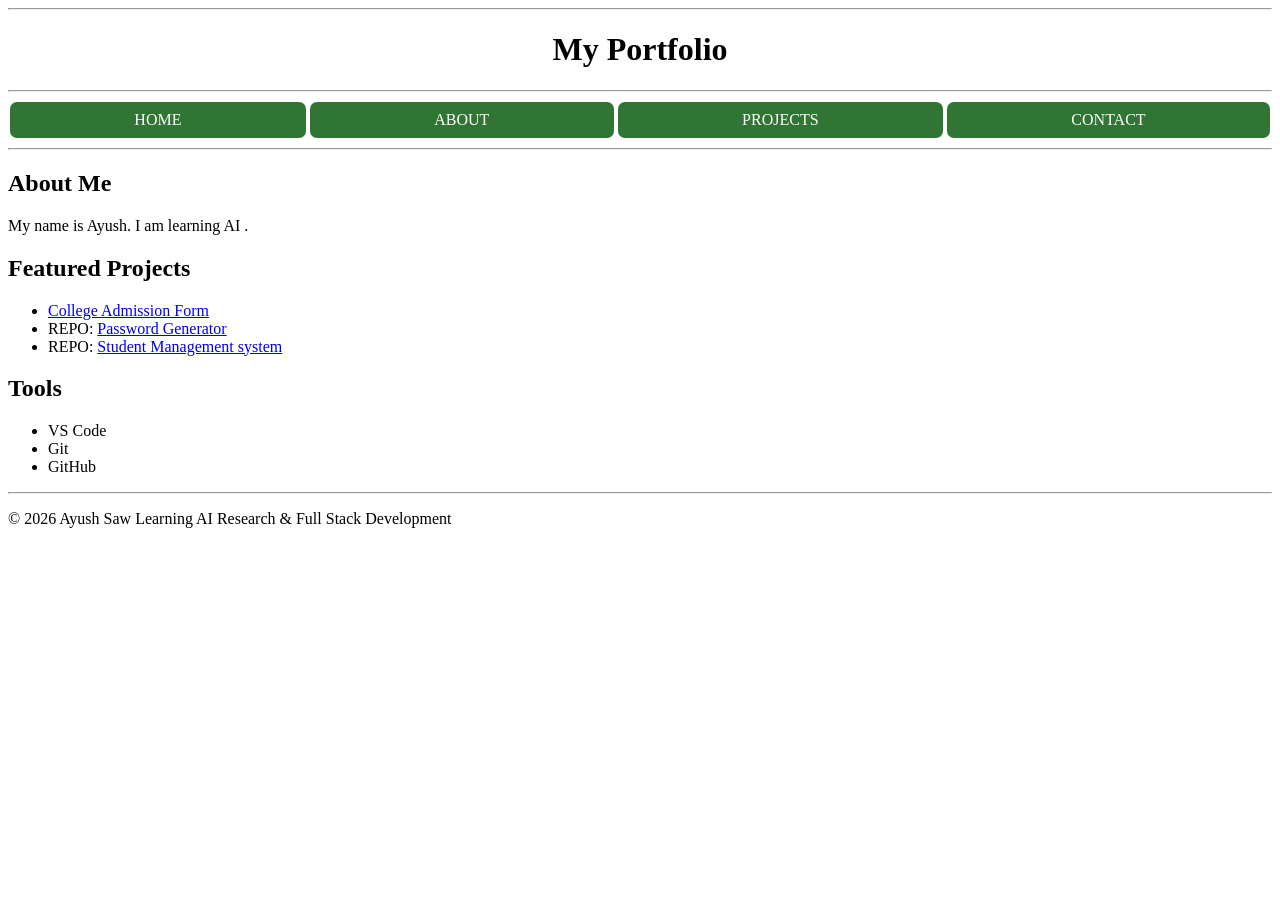
==== portfolio/index.html @ 356003f0 "Initial commit" ====
<!DOCTYPE html>
<html>
    <head>
        <meta charset="UTF-8">
        <meta name="viewport" content="width=device-width,initial-scale=1.0">
        <meta name="description" content="This website serves as my professional portfolio.
            It documents my learning journey, projects, and future research work.
            The portfolio will be continuously improved as I learn new technologies." >
        <meta name="author" content="Ayush Saw">
        
        <link rel="stylesheet" href="style.css">
        <title>AYUSH SAW PORTFOLIO</title> 
        
    </head>
    <body>
    <hr>
    <header>
        <h1 id="title">My Portfolio</h1>
        <hr>
        <nav id="navbar">
            <a href="index.html" class="card">HOME</a>
            <a href="about.html" class="card">ABOUT</a>
            <a href="projects.html" class="card">PROJECTS</a>
            <a href="contact.html" class="card">CONTACT</a>   
        </nav>
        <hr>
    </header>


    <main>
    <section class="about-me">
    <h2>About Me</h2>
    
    <p>My name is <span>Ayush</span>. 
        I am learning AI .</p>
    </section>
    
    
    
    <section class="featured-project">
        <h2>Featured Projects</h2>
        <ul>
            <li>
                <a href="../../PROJECT/collegeadmissionform/collegeadmissionform.html"> College Admission Form</a>
            </li>
            <li><label>REPO: </label><a href="https://github.com/mighty6319/JSCRIPT/blob/main/PROJECTS/passwordGenerator.js">Password Generator</a></li>
            <li><label>REPO: </label><a href="https://github.com/mighty6319/JSCRIPT/blob/main/PROJECTS/studentResultGenerator.js">Student Management system</a></li>
        </ul>
    </section>

    

    <section class="tools">
    <h2>Tools</h2>
    <ul>
        <li>VS Code</li>
        <li>Git</li>
        <li>GitHub</li>
    </ul>
    </section>
    </main>

    <footer>
        <hr>
        <p>&copy; 2026 Ayush Saw Learning AI Research & Full Stack Development</p>
    </footer>
    
    </body>
</html>
---- portfolio/style.css ----
h1{
    text-align: center;
}
#navbar{
    display: flex;
    justify-content: center;
    height: 40px;
    
}
.card{
    border-radius: 9px;
    align-items: center;
    justify-content: center;
    border: 2px solid rgb(252, 252, 253);
    background-color: rgba(49, 117, 52, 0.995);
    display: flex;
    flex-grow:1;
    color: white;
    text-decoration: none;
    transition: all 0.3s ease-in-out;
}
.card:hover{
    flex-grow: 5;
    align-self: stretch;
    
}
.card:active{
    
    transform: scale(0.8);
    background-color: rgba(99, 124, 101, 0.995);
}
.skill-table:hover{

    background-color: blueviolet;
}
.js:hover{
    background-color: gold;
    border: 2px solid white;
}

.completed{
    
    background-image: linear-gradient(to right, rgb(140, 194, 140), rgb(18, 105, 155));
}
.planned{
    background-image: linear-gradient(to right, rgb(239, 218, 79), rgb(231, 101, 50));
}
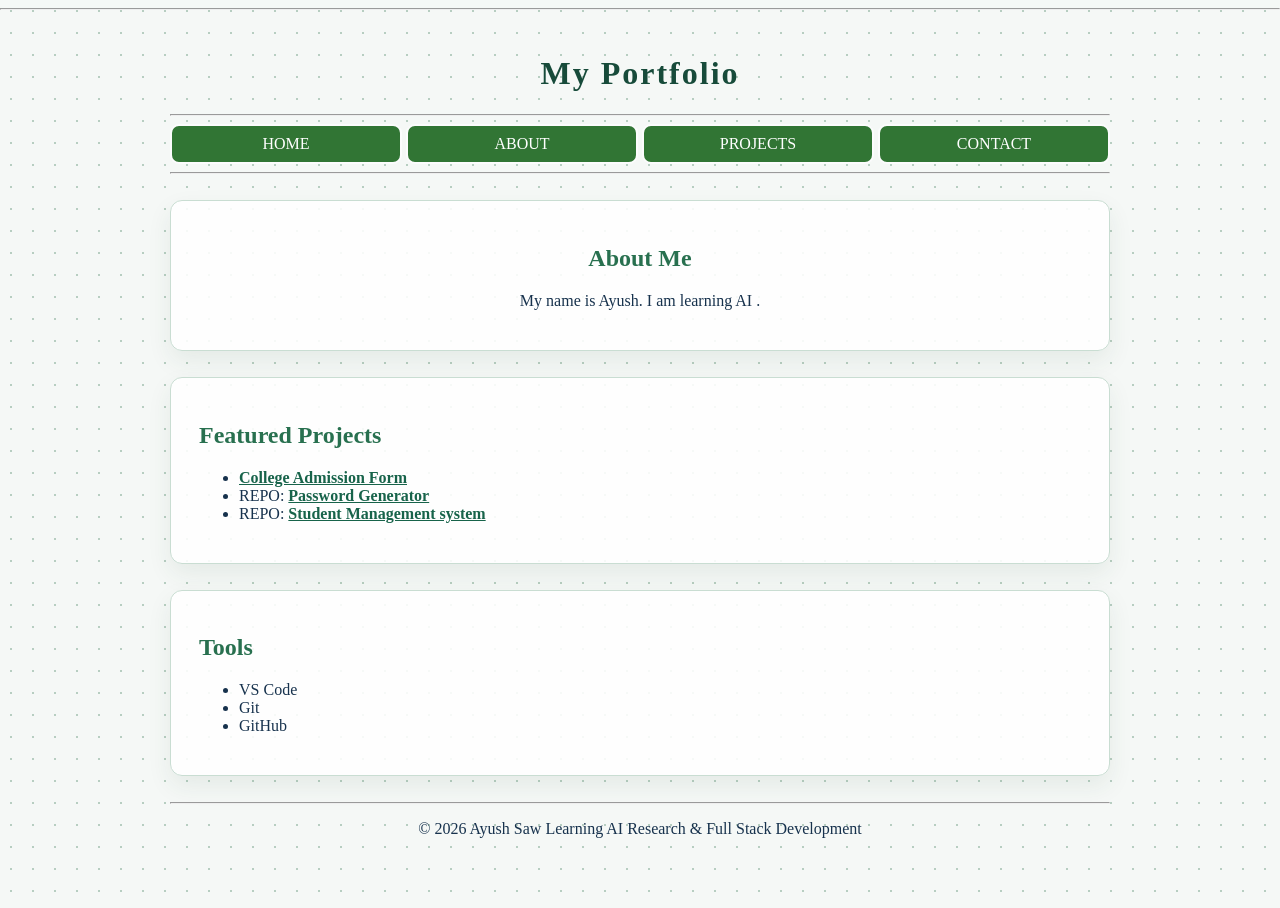
==== commit 7db76d4b: "refurnished the design" ====
--- a/portfolio/index.html
+++ b/portfolio/index.html
@@ -12,7 +12,7 @@
         <title>AYUSH SAW PORTFOLIO</title> 
         
     </head>
-    <body>
+    <body class="portfolio-page">
     <hr>
     <header>
         <h1 id="title">My Portfolio</h1>
@@ -41,7 +41,7 @@
         <h2>Featured Projects</h2>
         <ul>
             <li>
-                <a href="../../PROJECT/collegeadmissionform/collegeadmissionform.html"> College Admission Form</a>
+                <a href="../WEB-PROJECT/collegeadmissionform/collegeadmissionform.html"> College Admission Form</a>
             </li>
             <li><label>REPO: </label><a href="https://github.com/mighty6319/JSCRIPT/blob/main/PROJECTS/passwordGenerator.js">Password Generator</a></li>
             <li><label>REPO: </label><a href="https://github.com/mighty6319/JSCRIPT/blob/main/PROJECTS/studentResultGenerator.js">Student Management system</a></li>
--- a/portfolio/style.css
+++ b/portfolio/style.css
@@ -5,7 +5,7 @@
     display: flex;
     justify-content: center;
     height: 40px;
-    
+    gap: 4px;
 }
 .card{
     border-radius: 9px;
@@ -15,14 +15,14 @@
     background-color: rgba(49, 117, 52, 0.995);
     display: flex;
     flex-grow:1;
+    flex-basis: 0;
     color: white;
     text-decoration: none;
     transition: all 0.3s ease-in-out;
 }
 .card:hover{
-    flex-grow: 5;
+    flex-grow: 1.25;
     align-self: stretch;
-    
 }
 .card:active{
     
@@ -45,3 +45,207 @@
 .planned{
     background-image: linear-gradient(to right, rgb(239, 218, 79), rgb(231, 101, 50));
 }
+
+.portfolio-page {
+    min-height: 100vh;
+    margin: 0;
+    color: #17324d;
+    background-color: #f5f8f6;
+    background-image: radial-gradient(#b7cec1 1px, transparent 1px);
+    background-size: 22px 22px;
+}
+.portfolio-page header,
+.portfolio-page main,
+.portfolio-page footer {
+    max-width: 940px;
+    margin: 0 auto;
+    padding: 0 24px;
+}
+.portfolio-page h1 {
+    padding-top: 24px;
+    color: #174b3a;
+    letter-spacing: 2px;
+}
+.portfolio-page h2,
+.portfolio-page h3,
+.portfolio-page h4 {
+    color: #28704f;
+}
+.portfolio-page main > section,
+.portfolio-page main > article,
+.portfolio-page main > img {
+    box-sizing: border-box;
+    margin: 26px 0;
+    padding: 24px 28px;
+    border: 1px solid #c9ddd2;
+    border-radius: 12px;
+    background: rgba(255, 255, 255, 0.88);
+    box-shadow: 0 10px 24px rgba(34, 73, 56, 0.08);
+}
+.portfolio-page .profile-intro {
+    display: flex;
+    align-items: center;
+    gap: 30px;
+    min-height: 210px;
+}
+.portfolio-page .profile-intro img {
+    flex: 0 0 175px;
+    width: 175px;
+    height: 250px;
+    padding: 0px;
+    border-radius: 12px;
+    object-fit: cover;
+}
+.portfolio-page .profile-intro .Intro {
+    flex: 1;
+    line-height: 1.8;
+}
+.portfolio-page .about-me {
+    text-align: center;
+}
+.portfolio-page .skill-table {
+    width: 100%;
+    border-collapse: collapse;
+    overflow: hidden;
+    border: 1px solid #b7cec1;
+}
+.portfolio-page .skill-table th,
+.portfolio-page .skill-table td {
+    padding: 12px;
+    text-align: left;
+}
+.portfolio-page .skill-table th {
+    color: white;
+    background: #28704f;
+}
+.portfolio-page .skill-table .js:hover {
+    background: #fff1d9;
+    border: 0;
+}
+.portfolio-page article {
+    border-left: 4px solid #d06b3c;
+}
+.portfolio-page article h4 {
+    margin-top: 0;
+}
+.portfolio-page main a {
+    color: #17634a;
+    font-weight: bold;
+}
+.portfolio-page footer,
+.contact-page footer {
+    padding-bottom: 24px;
+    text-align: center;
+}
+
+@media (max-width: 480px) {
+    .portfolio-page header,
+    .portfolio-page main,
+    .portfolio-page footer {
+        padding: 0 14px;
+    }
+    .portfolio-page main > section,
+    .portfolio-page main > article {
+        padding: 20px;
+    }
+    .portfolio-page .profile-intro {
+        flex-direction: column;
+        align-items: stretch;
+        gap: 18px;
+    }
+    .portfolio-page .profile-intro img {
+        align-self: center;
+    }
+    #navbar {
+        height: auto;
+        flex-wrap: wrap;
+    }
+    .card {
+        min-height: 38px;
+    }
+}
+
+.contact-page {
+    min-height: 100vh;
+    margin: 0;
+    color: #17324d;
+    background-color: #f5f8f6;
+    background-image: radial-gradient(#b7cec1 1px, transparent 1px);
+    background-size: 22px 22px;
+}
+.contact-page header,
+.contact-page main {
+    max-width: 760px;
+    margin: 0 auto;
+    padding: 0 24px;
+}
+.contact-page h1 {
+    padding-top: 24px;
+    color: #174b3a;
+    letter-spacing: 2px;
+}
+.contact-page .contact-info,
+.contact-page .social-info {
+    margin: 28px 0;
+    padding: 24px 28px;
+    border: 1px solid #c9ddd2;
+    border-radius: 12px;
+    background: rgba(255, 255, 255, 0.88);
+    box-shadow: 0 10px 24px rgba(34, 73, 56, 0.08);
+}
+.contact-page .contact-info h3,
+.contact-page .social-info h4 {
+    margin-top: 0;
+    color: #28704f;
+}
+.contact-page .contact-info p {
+    line-height: 2;
+}
+.contact-page .contact-label {
+    display: inline-block;
+    min-width: 110px;
+    color: #174b3a;
+}
+.contact-page .contact-label::before,
+.contact-page .social-link::before {
+    display: inline-block;
+    width: 25px;
+    margin-right: 6px;
+    color: #d06b3c;
+    font-size: 1.05em;
+}
+.contact-page #name::before { content: "●"; }
+.contact-page #contact-no::before { content: "☎"; }
+.contact-page #email::before { content: "✉"; }
+.contact-page #address::before { content: "⌖"; }
+.contact-page address {
+    margin: 4px 0 0 141px;
+    line-height: 1.6;
+}
+.contact-page .social-link {
+    display: inline-block;
+    margin: 7px 0;
+    color: #17634a;
+    font-weight: bold;
+    text-decoration: none;
+    transition: color 0.2s ease, transform 0.2s ease;
+}
+.contact-page .social-link::before { content: "↗"; }
+.contact-page .social-link:hover {
+    color: #d06b3c;
+    transform: translateX(4px);
+}
+
+@media (max-width: 520px) {
+    .contact-page header,
+    .contact-page main {
+        padding: 0 14px;
+    }
+    .contact-page .contact-info,
+    .contact-page .social-info {
+        padding: 20px;
+    }
+    .contact-page address {
+        margin-left: 0;
+    }
+}
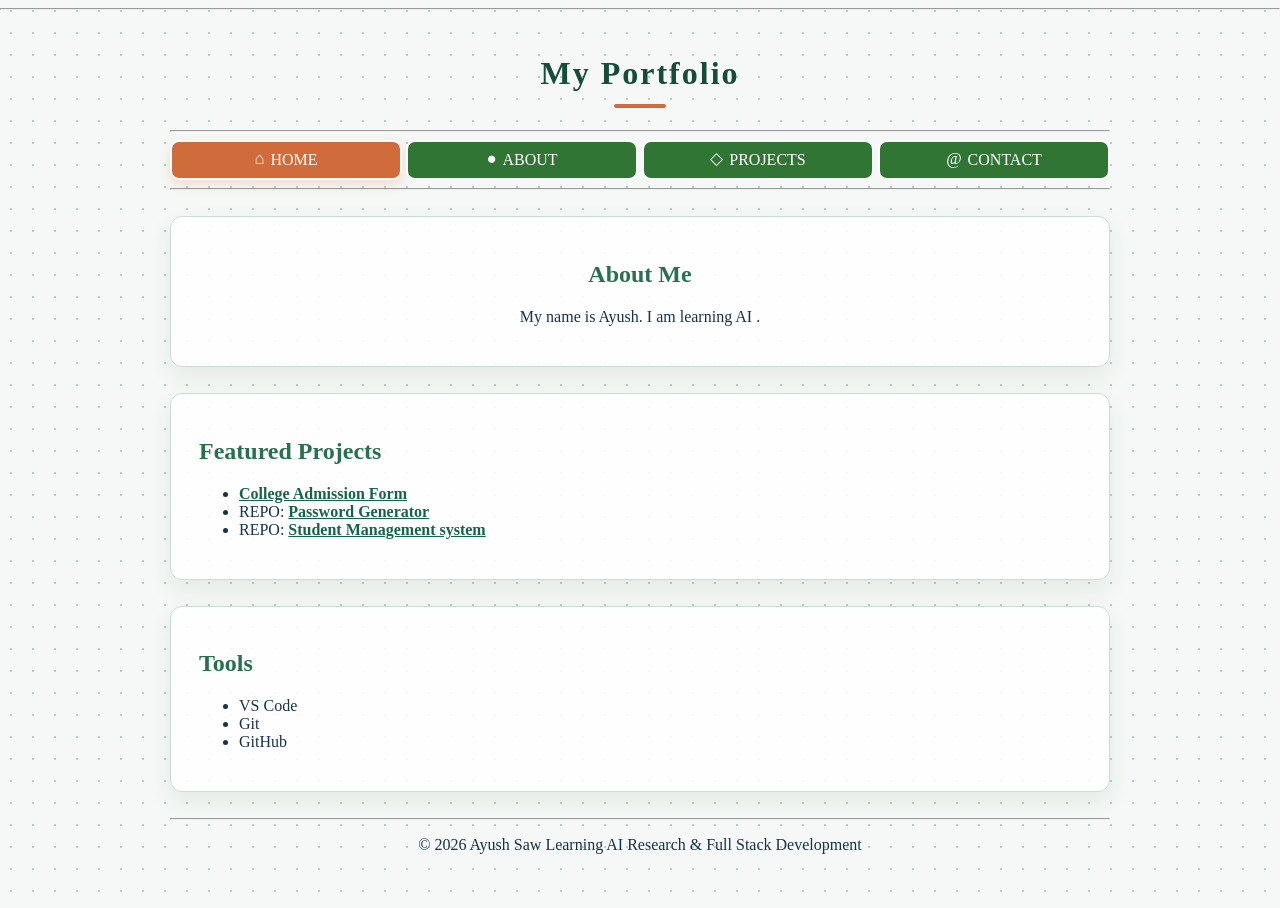
==== commit 5cb725cc: "changed some design and added readme" ====
--- a/portfolio/index.html
+++ b/portfolio/index.html
@@ -9,7 +9,7 @@
         <meta name="author" content="Ayush Saw">
         
         <link rel="stylesheet" href="style.css">
-        <title>AYUSH SAW PORTFOLIO</title> 
+        <title>Ayush Saw Portfolio - Home</title> 
         
     </head>
     <body class="portfolio-page">
@@ -18,10 +18,10 @@
         <h1 id="title">My Portfolio</h1>
         <hr>
         <nav id="navbar">
-            <a href="index.html" class="card">HOME</a>
-            <a href="about.html" class="card">ABOUT</a>
-            <a href="projects.html" class="card">PROJECTS</a>
-            <a href="contact.html" class="card">CONTACT</a>   
+            <a href="index.html" class="card active" aria-current="page"><span class="nav-icon" aria-hidden="true">⌂</span>HOME</a>
+            <a href="about.html" class="card"><span class="nav-icon" aria-hidden="true">●</span>ABOUT</a>
+            <a href="projects.html" class="card"><span class="nav-icon" aria-hidden="true">◇</span>PROJECTS</a>
+            <a href="contact.html" class="card"><span class="nav-icon" aria-hidden="true">@</span>CONTACT</a>   
         </nav>
         <hr>
     </header>
--- a/portfolio/style.css
+++ b/portfolio/style.css
@@ -20,9 +20,19 @@
     text-decoration: none;
     transition: all 0.3s ease-in-out;
 }
+.nav-icon {
+    margin-right: 6px;
+    font-size: 1.05em;
+    line-height: 1;
+}
+.card.active {
+    background-color: #d06b3c;
+    box-shadow: 0 4px 12px rgba(208, 107, 60, 0.2);
+}
 .card:hover{
-    flex-grow: 1.25;
+    flex-grow: 1.12;
     align-self: stretch;
+    filter: brightness(1.08);
 }
 .card:active{
     
@@ -65,6 +75,16 @@
     padding-top: 24px;
     color: #174b3a;
     letter-spacing: 2px;
+}
+.portfolio-page h1::after,
+.contact-page h1::after {
+    display: block;
+    width: 52px;
+    height: 4px;
+    margin: 12px auto 0;
+    border-radius: 4px;
+    background: #d06b3c;
+    content: "";
 }
 .portfolio-page h2,
 .portfolio-page h3,
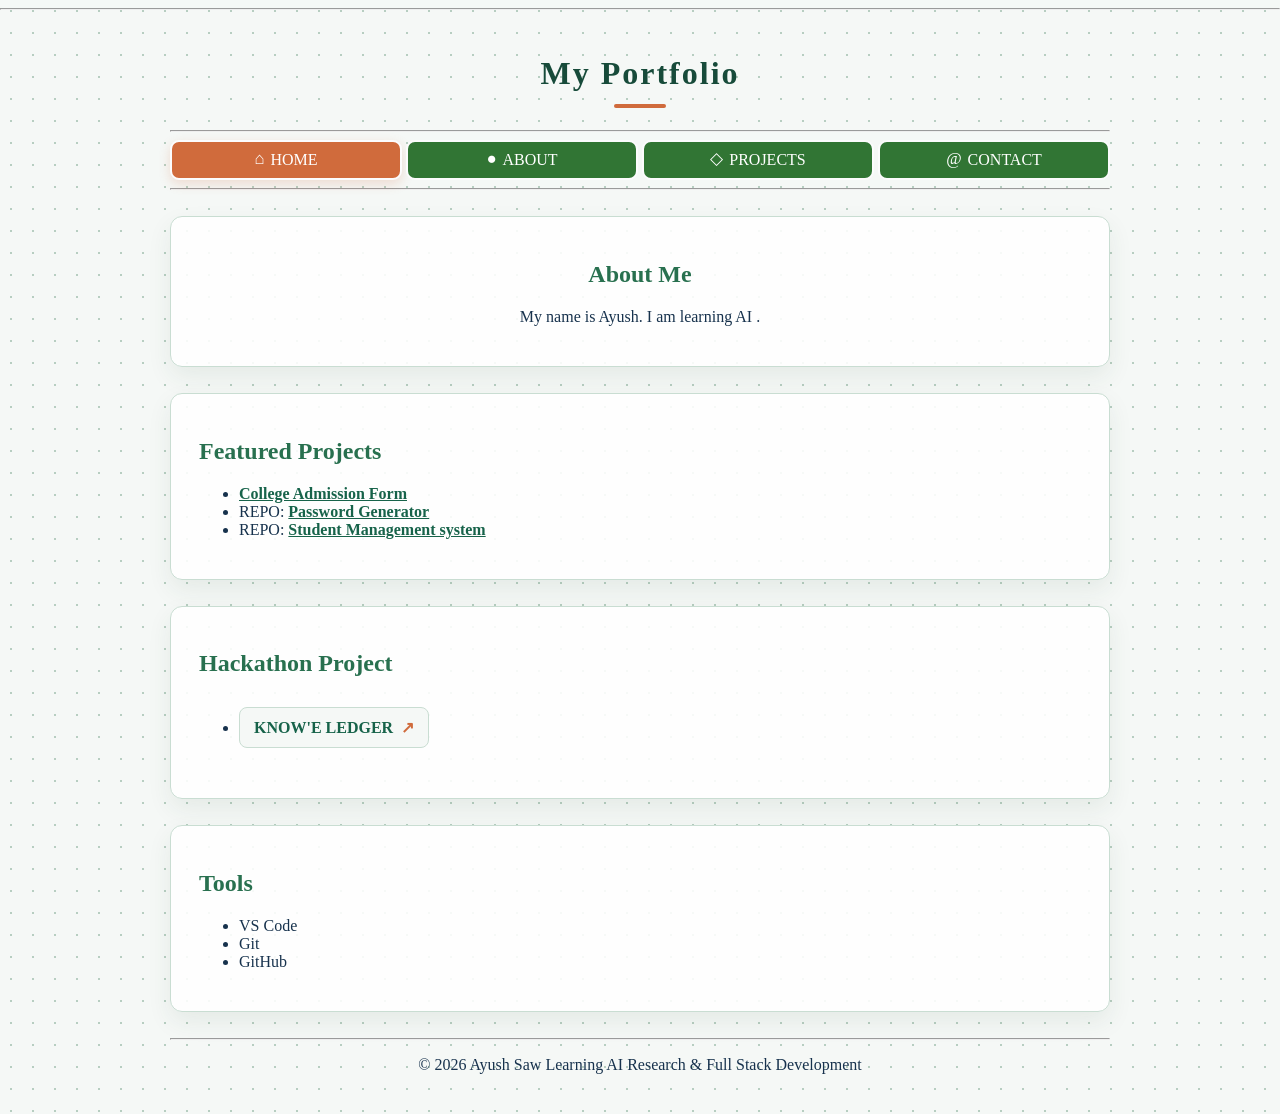
==== commit a110dd86: "added hackathon project" ====
--- a/portfolio/index.html
+++ b/portfolio/index.html
@@ -48,6 +48,13 @@
         </ul>
     </section>
 
+    <section class="hackathon-project">
+        <h2>Hackathon Project</h2>
+        <ul>
+            <li><a href="https://musketeers-dzql8gbw4-mighty6319.vercel.app">KNOW'E LEDGER</a></li>
+        </ul>
+    </section>
+
     
 
     <section class="tools">
--- a/portfolio/style.css
+++ b/portfolio/style.css
@@ -39,14 +39,6 @@
     transform: scale(0.8);
     background-color: rgba(99, 124, 101, 0.995);
 }
-.skill-table:hover{
-
-    background-color: blueviolet;
-}
-.js:hover{
-    background-color: gold;
-    border: 2px solid white;
-}
 
 .completed{
     
@@ -139,8 +131,7 @@
     background: #28704f;
 }
 .portfolio-page .skill-table .js:hover {
-    background: #fff1d9;
-    border: 0;
+    border:1.5px solid rgba(49, 117, 52, 0.995);
 }
 .portfolio-page article {
     border-left: 4px solid #d06b3c;
@@ -151,6 +142,36 @@
 .portfolio-page main a {
     color: #17634a;
     font-weight: bold;
+}
+.portfolio-page .hackathon-project li {
+    padding: 10px 0;
+}
+.portfolio-page .hackathon-project a {
+    display: inline-flex;
+    align-items: center;
+    gap: 8px;
+    padding: 10px 14px;
+    border: 1px solid #c9ddd2;
+    border-radius: 8px;
+    background: #f5f8f6;
+    text-decoration: none;
+    transition: transform 0.2s ease, color 0.2s ease, box-shadow 0.2s ease;
+}
+.portfolio-page .hackathon-project a::after {
+    content: "↗";
+    color: #d06b3c;
+    transition: transform 0.2s ease;
+}
+.portfolio-page .hackathon-project a:hover,
+.portfolio-page .hackathon-project a:focus-visible {
+    color: #d06b3c;
+    outline: none;
+    transform: translateY(-3px);
+    box-shadow: 0 7px 14px rgba(34, 73, 56, 0.12);
+}
+.portfolio-page .hackathon-project a:hover::after,
+.portfolio-page .hackathon-project a:focus-visible::after {
+    transform: translate(3px, -3px);
 }
 .portfolio-page footer,
 .contact-page footer {
